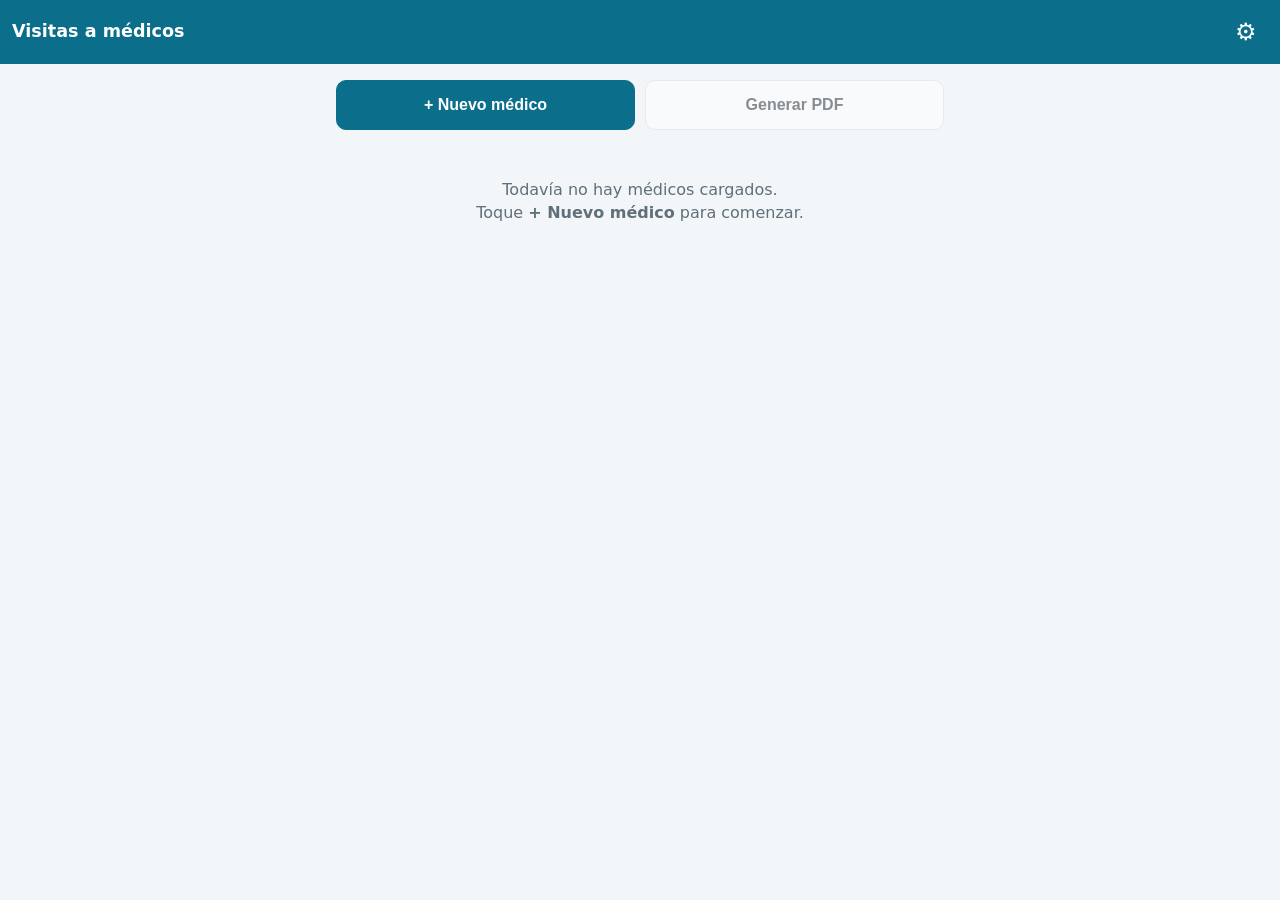
==== visitas-alveon/index.html @ 12940754 "Agregar aplicación de registro de visitas a médicos (Alveon) Co-Authored-By: Claude Opus 5.5 <norepl" ====
<!doctype html>
<html lang="es">
<head>
  <meta charset="utf-8">
  <meta name="viewport" content="width=device-width, initial-scale=1, viewport-fit=cover">
  <meta name="theme-color" content="#0b6e8a">
  <title>Visitas Alveon</title>
  <link rel="manifest" href="manifest.webmanifest">
  <link rel="icon" href="icon.svg" type="image/svg+xml">
  <link rel="apple-touch-icon" href="icon.svg">
  <link rel="stylesheet" href="styles.css">
</head>
<body>
  <header class="topbar">
    <button id="btn-back" class="icon-btn" aria-label="Volver" hidden>&larr;</button>
    <h1 id="title">Visitas a médicos</h1>
    <button id="btn-settings" class="icon-btn" aria-label="Ajustes">&#9881;</button>
  </header>

  <main id="view"></main>

  <div id="toast" role="status" aria-live="polite"></div>

  <script src="lib/jspdf.umd.min.js"></script>
  <script src="lib/jspdf.plugin.autotable.min.js"></script>
  <script src="app.js"></script>
</body>
</html>
---- visitas-alveon/styles.css ----
:root {
  --brand: #0b6e8a;
  --brand-dark: #08566c;
  --bg: #f3f6f8;
  --card: #ffffff;
  --text: #1c2830;
  --muted: #5f707b;
  --border: #d7e0e5;
  --danger: #b3261e;
  --ok: #1e7d4f;
  --warn: #a15c00;
  --wa: #1fa855;
}
@media (prefers-color-scheme: dark) {
  :root {
    --bg: #11181c;
    --card: #1b252b;
    --text: #e6edf1;
    --muted: #9aabb5;
    --border: #2d3a42;
  }
}
* { box-sizing: border-box; }
html, body { margin: 0; }
body {
  font-family: system-ui, -apple-system, "Segoe UI", Roboto, sans-serif;
  background: var(--bg);
  color: var(--text);
  font-size: 16px;
  line-height: 1.45;
  padding-bottom: env(safe-area-inset-bottom);
}
.topbar {
  position: sticky; top: 0; z-index: 5;
  display: flex; align-items: center; gap: 8px;
  background: var(--brand); color: #fff;
  padding: calc(10px + env(safe-area-inset-top)) 12px 10px;
}
.topbar h1 { flex: 1; font-size: 1.1rem; margin: 0; font-weight: 600; }
.icon-btn {
  background: transparent; border: 0; color: inherit;
  font-size: 1.5rem; width: 44px; height: 44px; border-radius: 8px; cursor: pointer;
}
.icon-btn:active { background: rgba(255,255,255,.15); }
main { max-width: 640px; margin: 0 auto; padding: 16px; }

.card {
  background: var(--card); border: 1px solid var(--border);
  border-radius: 12px; padding: 16px; margin-bottom: 12px;
}
.actions { display: grid; grid-template-columns: 1fr 1fr; gap: 10px; margin-bottom: 16px; }
.btn {
  display: inline-flex; align-items: center; justify-content: center; gap: 6px;
  min-height: 50px; padding: 0 16px; border-radius: 10px;
  border: 1px solid var(--border); background: var(--card); color: var(--text);
  font-size: 1rem; font-weight: 600; cursor: pointer; text-decoration: none; width: 100%;
}
.btn.primary { background: var(--brand); border-color: var(--brand); color: #fff; }
.btn.primary:active { background: var(--brand-dark); }
.btn.wa { background: var(--wa); border-color: var(--wa); color: #fff; }
.btn.danger { color: var(--danger); border-color: var(--danger); background: transparent; }
.btn[disabled] { opacity: .5; }

.search {
  width: 100%; min-height: 48px; padding: 0 14px; font-size: 1rem;
  border: 1px solid var(--border); border-radius: 10px; background: var(--card); color: var(--text);
  margin-bottom: 12px;
}
.doc-item {
  display: flex; align-items: center; gap: 12px; width: 100%; text-align: left;
  background: var(--card); border: 1px solid var(--border); border-radius: 12px;
  padding: 14px; margin-bottom: 10px; color: var(--text); font-size: 1rem; cursor: pointer;
}
.doc-item .info { flex: 1; min-width: 0; }
.doc-item .name { font-weight: 600; }
.doc-item .sub { color: var(--muted); font-size: .9rem; overflow: hidden; text-overflow: ellipsis; white-space: nowrap; }
.pill {
  font-size: .8rem; font-weight: 600; padding: 4px 8px; border-radius: 999px; white-space: nowrap;
  background: rgba(30,125,79,.12); color: var(--ok);
}
.pill.warn { background: rgba(161,92,0,.12); color: var(--warn); }
.pill.late { background: rgba(179,38,30,.12); color: var(--danger); }
.count { text-align: center; min-width: 48px; }
.count b { display: block; font-size: 1.3rem; color: var(--brand); }
.count small { color: var(--muted); font-size: .7rem; }
.empty { text-align: center; color: var(--muted); padding: 32px 8px; }
.summary { display: flex; justify-content: space-between; color: var(--muted); font-size: .9rem; margin: 4px 2px 12px; }

/* Asistente paso a paso */
.progress { height: 6px; background: var(--border); border-radius: 3px; overflow: hidden; margin-bottom: 20px; }
.progress span { display: block; height: 100%; background: var(--brand); transition: width .2s; }
.step-count { color: var(--muted); font-size: .85rem; margin-bottom: 6px; }
.question { font-size: 1.3rem; font-weight: 600; margin: 0 0 6px; }
.hint { color: var(--muted); font-size: .9rem; margin: 0 0 16px; }
.field {
  width: 100%; min-height: 54px; padding: 12px 14px; font-size: 1.1rem;
  border: 2px solid var(--border); border-radius: 10px; background: var(--card); color: var(--text);
  font-family: inherit;
}
.field:focus { outline: none; border-color: var(--brand); }
textarea.field { min-height: 110px; resize: vertical; }
.stepper { display: flex; align-items: center; gap: 12px; }
.stepper button { width: 64px; height: 64px; font-size: 1.8rem; border-radius: 12px; flex: none; }
.stepper input { text-align: center; font-size: 1.6rem; font-weight: 700; }
.chips { display: flex; flex-wrap: wrap; gap: 8px; margin-top: 12px; }
.chip {
  border: 1px solid var(--border); background: var(--card); color: var(--text);
  border-radius: 999px; padding: 8px 14px; font-size: .95rem; cursor: pointer;
}
.wizard-nav { display: grid; grid-template-columns: 1fr 2fr; gap: 10px; margin-top: 24px; }
.error { color: var(--danger); font-size: .9rem; min-height: 1.3em; margin-top: 6px; }

.label { color: var(--muted); font-size: .8rem; text-transform: uppercase; letter-spacing: .03em; }
.value { margin: 2px 0 12px; }
.grid2 { display: grid; grid-template-columns: 1fr 1fr; gap: 10px; }
.visit { border-top: 1px solid var(--border); padding: 10px 0; }
.visit:first-child { border-top: 0; }
.visit .meta { display: flex; justify-content: space-between; font-weight: 600; }
.visit p { margin: 4px 0 0; color: var(--muted); font-size: .92rem; }
.form-row { margin-bottom: 14px; }
.form-row label { display: block; font-weight: 600; margin-bottom: 6px; }
h2 { font-size: 1.05rem; margin: 0 0 12px; }

#toast {
  position: fixed; left: 50%; bottom: calc(24px + env(safe-area-inset-bottom));
  transform: translateX(-50%) translateY(120px);
  background: #1c2830; color: #fff; padding: 12px 18px; border-radius: 10px;
  transition: transform .25s; max-width: calc(100% - 32px); z-index: 20;
}
#toast.show { transform: translateX(-50%) translateY(0); }
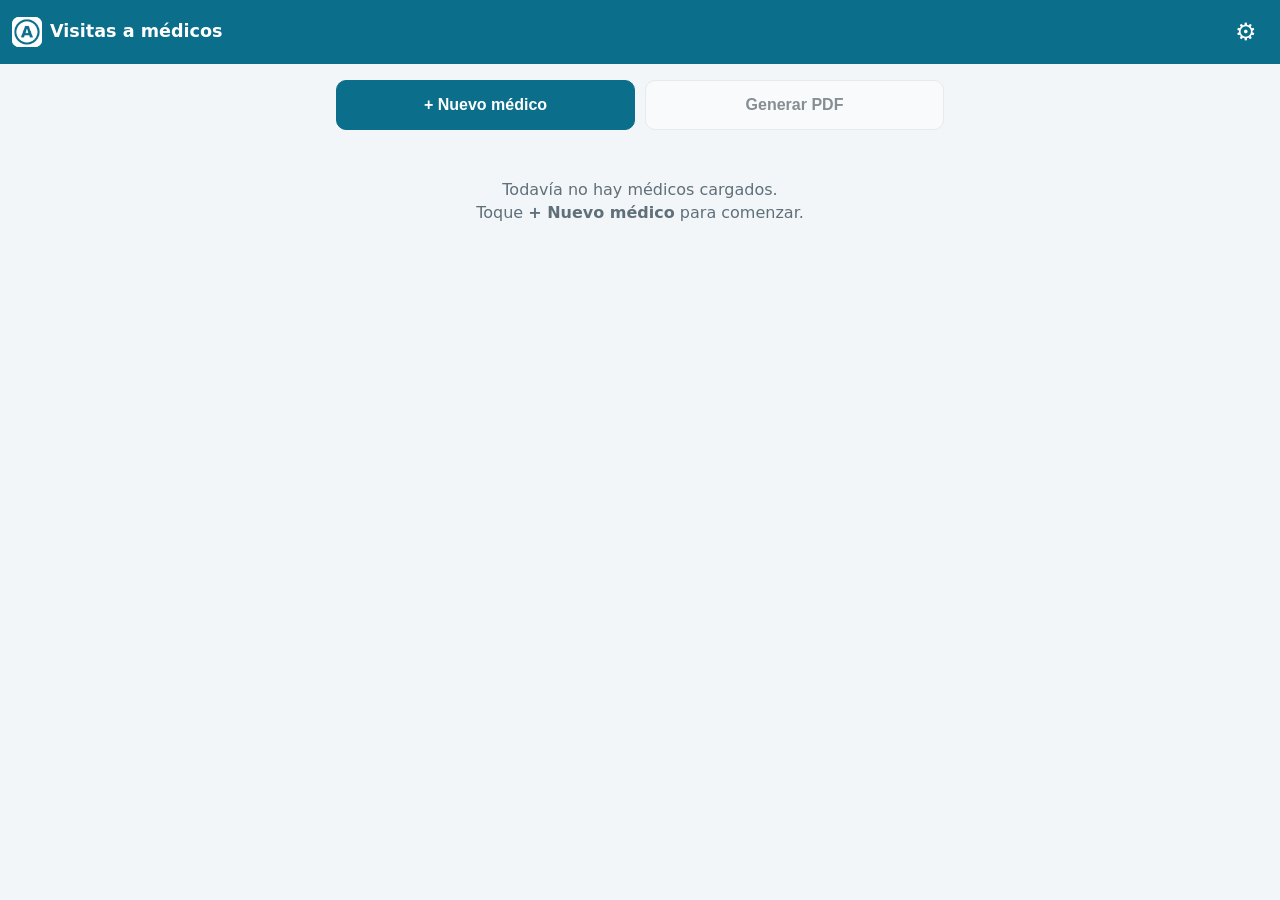
==== commit 24270ece: "Visitas Alveon v2: próxima visita, ciudad y provincia, filtros del PDF, sincronización con Google Dr" ====
--- a/visitas-alveon/index.html
+++ b/visitas-alveon/index.html
@@ -4,16 +4,20 @@
   <meta charset="utf-8">
   <meta name="viewport" content="width=device-width, initial-scale=1, viewport-fit=cover">
   <meta name="theme-color" content="#0b6e8a">
+  <meta name="apple-mobile-web-app-capable" content="yes">
+  <meta name="apple-mobile-web-app-title" content="Visitas Alveon">
   <title>Visitas Alveon</title>
   <link rel="manifest" href="manifest.webmanifest">
-  <link rel="icon" href="icon.svg" type="image/svg+xml">
-  <link rel="apple-touch-icon" href="icon.svg">
+  <link rel="icon" href="icons/icon-192.png" type="image/png">
+  <link rel="apple-touch-icon" href="icons/apple-touch-icon.png">
   <link rel="stylesheet" href="styles.css">
 </head>
 <body>
   <header class="topbar">
     <button id="btn-back" class="icon-btn" aria-label="Volver" hidden>&larr;</button>
+    <img src="icons/icon-192.png" alt="" class="topbar-logo">
     <h1 id="title">Visitas a médicos</h1>
+    <button id="btn-sync" class="icon-btn" aria-label="Sincronizar con Google Drive" hidden>&#9729;</button>
     <button id="btn-settings" class="icon-btn" aria-label="Ajustes">&#9881;</button>
   </header>
 
@@ -23,6 +27,8 @@
 
   <script src="lib/jspdf.umd.min.js"></script>
   <script src="lib/jspdf.plugin.autotable.min.js"></script>
+  <script src="config.js"></script>
+  <script src="drive.js"></script>
   <script src="app.js"></script>
 </body>
 </html>
--- a/visitas-alveon/styles.css
+++ b/visitas-alveon/styles.css
@@ -128,3 +128,21 @@
   transition: transform .25s; max-width: calc(100% - 32px); z-index: 20;
 }
 #toast.show { transform: translateX(-50%) translateY(0); }
+
+/* Agregados v2 */
+.topbar-logo { width: 30px; height: 30px; border-radius: 7px; background: #fff; object-fit: contain; }
+#btn-back:not([hidden]) + .topbar-logo { display: none; }
+#btn-sync[data-estado="pendiente"] { color: #ffd166; }
+#btn-sync[data-estado="inactivo"] { opacity: .6; }
+#btn-sync.girando { animation: pulso 1s infinite; }
+@keyframes pulso { 50% { opacity: .3; } }
+.segmented { display: flex; background: var(--border); border-radius: 10px; padding: 3px; gap: 3px; margin-bottom: 12px; }
+.segmented button {
+  flex: 1; min-height: 40px; border: 0; border-radius: 8px; background: transparent;
+  color: var(--text); font-size: .9rem; font-weight: 600; cursor: pointer;
+}
+.segmented button.on { background: var(--card); color: var(--brand); box-shadow: 0 1px 2px rgba(0,0,0,.12); }
+.row-between { display: flex; justify-content: space-between; align-items: center; gap: 8px; }
+.banner { display: flex; align-items: center; gap: 12px; }
+.banner .btn { width: auto; flex: none; }
+select.field { appearance: auto; }
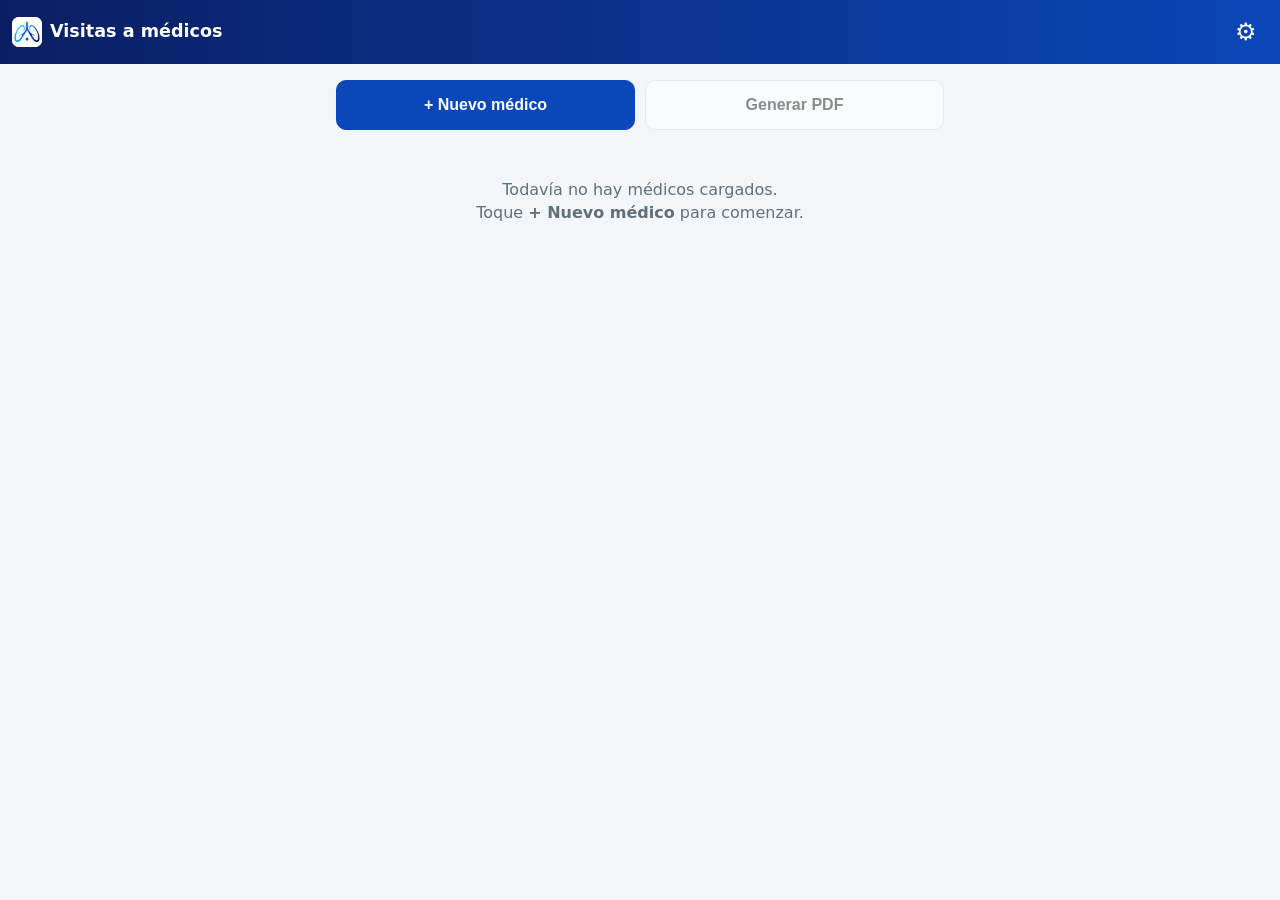
==== commit 7f9a14b1: "Incorporar logo de Alveon: íconos de la aplicación, encabezado del PDF y colores de marca Co-Authore" ====
--- a/visitas-alveon/index.html
+++ b/visitas-alveon/index.html
@@ -3,7 +3,7 @@
 <head>
   <meta charset="utf-8">
   <meta name="viewport" content="width=device-width, initial-scale=1, viewport-fit=cover">
-  <meta name="theme-color" content="#0b6e8a">
+  <meta name="theme-color" content="#0a1f63">
   <meta name="apple-mobile-web-app-capable" content="yes">
   <meta name="apple-mobile-web-app-title" content="Visitas Alveon">
   <title>Visitas Alveon</title>
--- a/visitas-alveon/styles.css
+++ b/visitas-alveon/styles.css
@@ -1,6 +1,6 @@
 :root {
-  --brand: #0b6e8a;
-  --brand-dark: #08566c;
+  --brand: #0a47b8;
+  --brand-dark: #0a1f63;
   --bg: #f3f6f8;
   --card: #ffffff;
   --text: #1c2830;
@@ -31,6 +31,7 @@
   padding-bottom: env(safe-area-inset-bottom);
 }
 .topbar {
+  background: linear-gradient(90deg, #0a1f63, #0a47b8) !important;
   position: sticky; top: 0; z-index: 5;
   display: flex; align-items: center; gap: 8px;
   background: var(--brand); color: #fff;
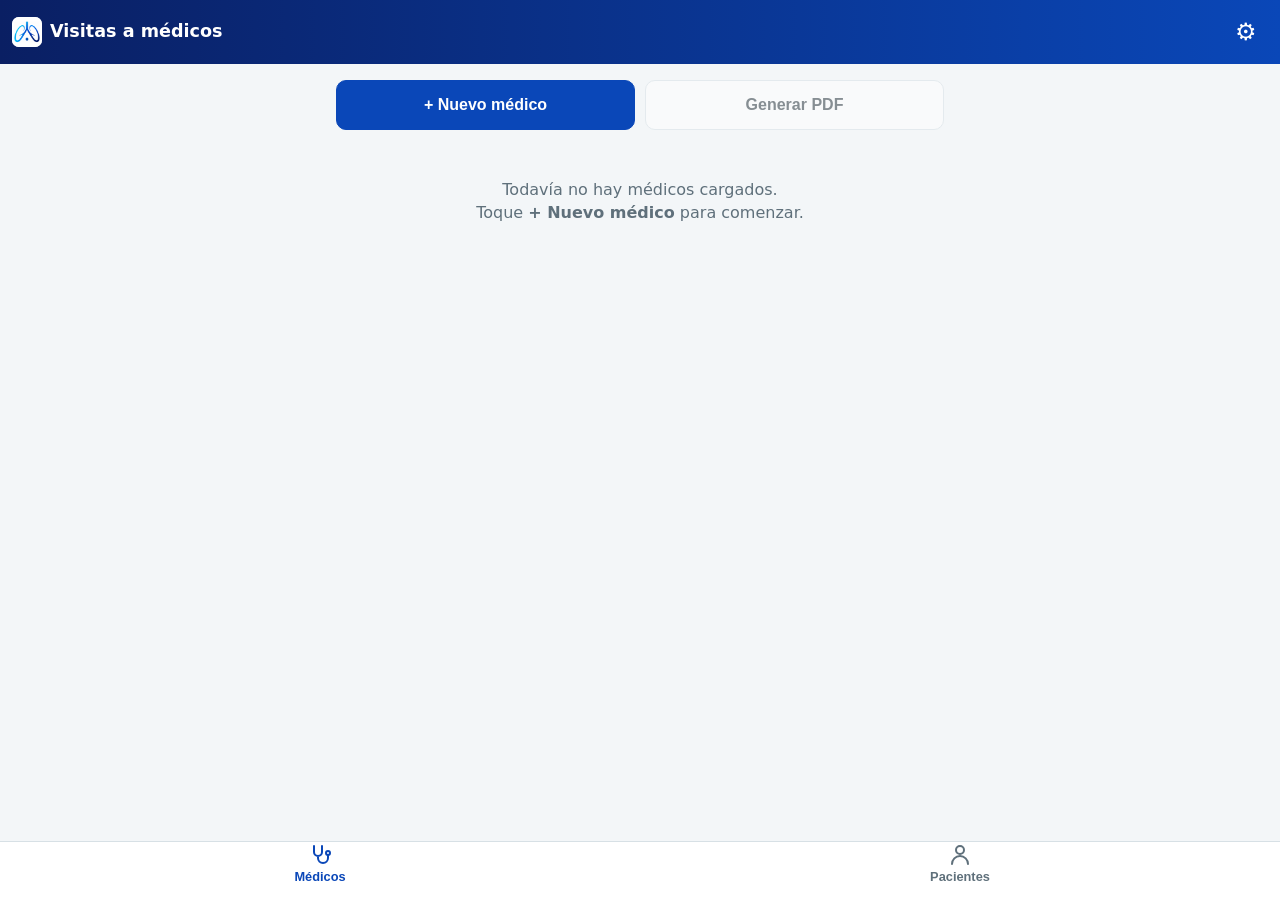
==== commit 08544089: "Agregar sección de pacientes: alquiler y venta de concentradores y CPAP, adherencia, mantenimiento, " ====
--- a/visitas-alveon/index.html
+++ b/visitas-alveon/index.html
@@ -5,8 +5,8 @@
   <meta name="viewport" content="width=device-width, initial-scale=1, viewport-fit=cover">
   <meta name="theme-color" content="#0a1f63">
   <meta name="apple-mobile-web-app-capable" content="yes">
-  <meta name="apple-mobile-web-app-title" content="Visitas Alveon">
-  <title>Visitas Alveon</title>
+  <meta name="apple-mobile-web-app-title" content="Alveon">
+  <title>Alveon – Médicos y pacientes</title>
   <link rel="manifest" href="manifest.webmanifest">
   <link rel="icon" href="icons/icon-192.png" type="image/png">
   <link rel="apple-touch-icon" href="icons/apple-touch-icon.png">
@@ -23,6 +23,17 @@
 
   <main id="view"></main>
 
+  <nav id="bottom-nav" aria-label="Secciones">
+    <button data-sec="medicos">
+      <svg viewBox="0 0 24 24" aria-hidden="true"><path d="M6 3v6a4 4 0 0 0 8 0V3M10 13v2a5 5 0 0 0 10 0v-3" fill="none" stroke="currentColor" stroke-width="2" stroke-linecap="round"/><circle cx="20" cy="10" r="2" fill="none" stroke="currentColor" stroke-width="2"/></svg>
+      Médicos
+    </button>
+    <button data-sec="pacientes">
+      <svg viewBox="0 0 24 24" aria-hidden="true"><circle cx="12" cy="7" r="4" fill="none" stroke="currentColor" stroke-width="2"/><path d="M4 21a8 8 0 0 1 16 0" fill="none" stroke="currentColor" stroke-width="2" stroke-linecap="round"/></svg>
+      Pacientes
+    </button>
+  </nav>
+
   <div id="toast" role="status" aria-live="polite"></div>
 
   <script src="lib/jspdf.umd.min.js"></script>
@@ -30,5 +41,7 @@
   <script src="config.js"></script>
   <script src="drive.js"></script>
   <script src="app.js"></script>
+  <script src="pacientes.js"></script>
+  <script src="main.js"></script>
 </body>
 </html>
--- a/visitas-alveon/styles.css
+++ b/visitas-alveon/styles.css
@@ -147,3 +147,44 @@
 .banner { display: flex; align-items: center; gap: 12px; }
 .banner .btn { width: auto; flex: none; }
 select.field { appearance: auto; }
+
+/* Agregados v3: pacientes y navegación */
+#bottom-nav {
+  position: fixed; left: 0; right: 0; bottom: 0; z-index: 6;
+  display: grid; grid-template-columns: 1fr 1fr;
+  background: var(--card); border-top: 1px solid var(--border);
+  padding-bottom: env(safe-area-inset-bottom);
+}
+#bottom-nav[hidden] { display: none; }
+#bottom-nav button {
+  display: flex; flex-direction: column; align-items: center; gap: 2px;
+  min-height: 58px; border: 0; background: transparent; color: var(--muted);
+  font-size: .8rem; font-weight: 600; cursor: pointer;
+}
+#bottom-nav button svg { width: 24px; height: 24px; }
+#bottom-nav button.on { color: var(--brand); }
+body.con-nav main { padding-bottom: calc(80px + env(safe-area-inset-bottom)); }
+body.con-nav #toast { bottom: calc(84px + env(safe-area-inset-bottom)); }
+.pills { display: flex; flex-wrap: wrap; gap: 6px; margin-top: 6px; }
+.pill.neutral { background: rgba(95,112,123,.14); color: var(--muted); }
+.chip.on { background: var(--brand); border-color: var(--brand); color: #fff; }
+.choice { display: flex; flex-wrap: wrap; gap: 8px; }
+.choice button {
+  flex: 1 1 auto; min-height: 48px; padding: 8px 14px; border-radius: 10px;
+  border: 2px solid var(--border); background: var(--card); color: var(--text);
+  font-size: 1rem; font-weight: 600; cursor: pointer;
+}
+.choice button.on { border-color: var(--brand); background: rgba(10,71,184,.1); color: var(--brand); }
+.adh-box { display: flex; flex-direction: column; gap: 2px; padding: 12px 14px; border-radius: 10px; }
+.adh-box b { font-size: 1.15rem; }
+.adh-box small { color: var(--muted); }
+.adh-bg-ok { background: rgba(30,125,79,.12); } .adh-bg-ok b { color: var(--ok); }
+.adh-bg-warn { background: rgba(161,92,0,.12); } .adh-bg-warn b { color: var(--warn); }
+.adh-bg-late { background: rgba(179,38,30,.12); } .adh-bg-late b { color: var(--danger); }
+.adh-bg-sd { background: rgba(95,112,123,.12); } .adh-bg-sd b { color: var(--muted); }
+.count b.adh-ok { color: var(--ok); } .count b.adh-warn { color: var(--warn); }
+.count b.adh-late { color: var(--danger); } .count b.adh-sd { color: var(--muted); }
+.avisos { display: flex; flex-wrap: wrap; gap: 6px; padding: 12px; }
+.check { display: flex; align-items: center; gap: 10px; font-weight: 600; margin: 4px 0 8px; }
+.check input { width: 22px; height: 22px; }
+.visit .meta span { overflow-wrap: anywhere; }
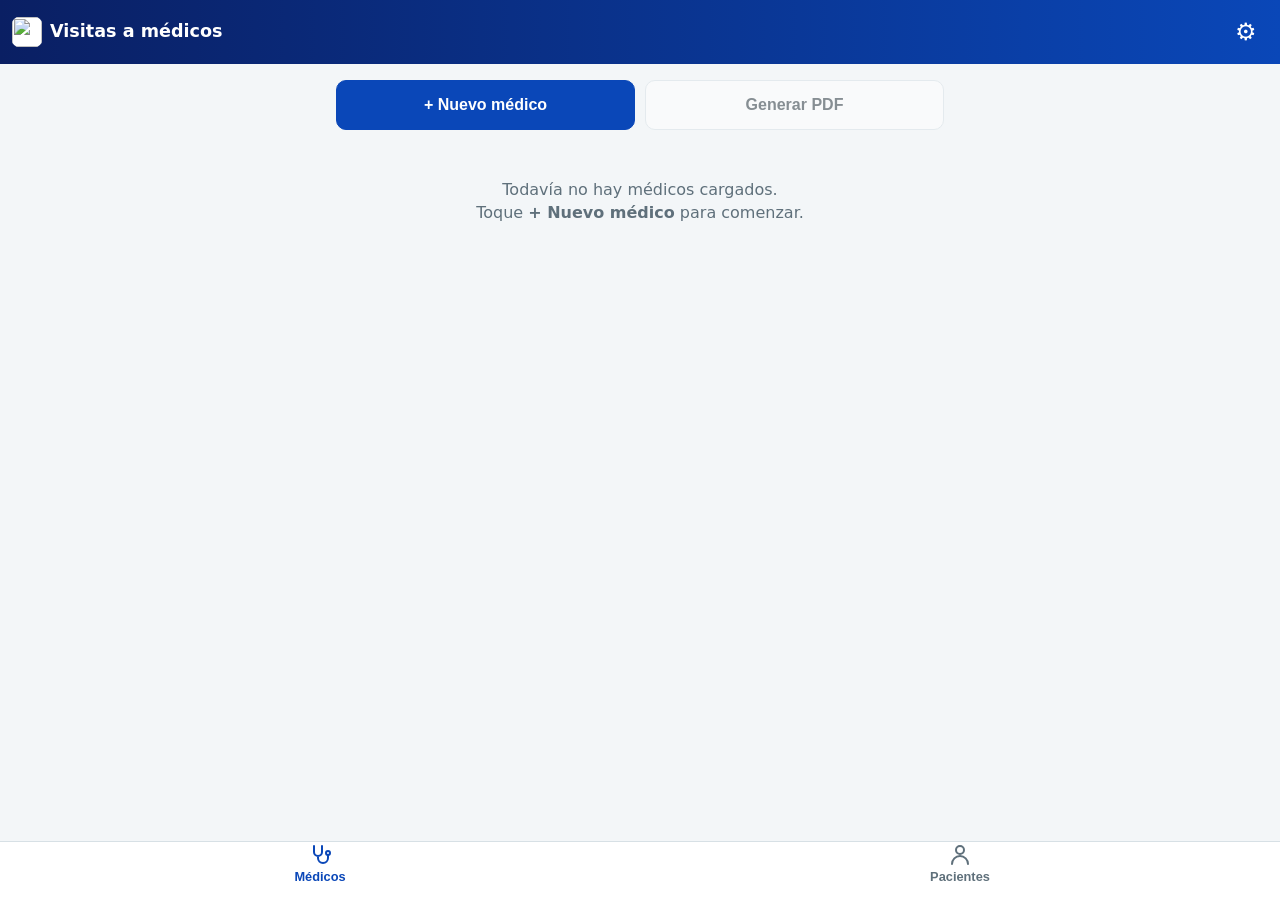
==== commit 97015faf: "Versión 2.3.0: número de versión visible en Ajustes e historial de versiones Co-Authored-By: Claude " ====
--- a/visitas-alveon/index.html
+++ b/visitas-alveon/index.html
@@ -38,6 +38,7 @@
 
   <script src="lib/jspdf.umd.min.js"></script>
   <script src="lib/jspdf.plugin.autotable.min.js"></script>
+  <script src="version.js"></script>
   <script src="config.js"></script>
   <script src="drive.js"></script>
   <script src="app.js"></script>
--- a/visitas-alveon/styles.css
+++ b/visitas-alveon/styles.css
@@ -124,11 +124,17 @@
 
 #toast {
   position: fixed; left: 50%; bottom: calc(24px + env(safe-area-inset-bottom));
-  transform: translateX(-50%) translateY(120px);
+  transform: translateX(-50%) translateY(16px);
   background: #1c2830; color: #fff; padding: 12px 18px; border-radius: 10px;
-  transition: transform .25s; max-width: calc(100% - 32px); z-index: 20;
-}
-#toast.show { transform: translateX(-50%) translateY(0); }
+  max-width: calc(100% - 32px); z-index: 20; text-align: center;
+  /* Oculto por completo cuando no se muestra (no depende de la altura de la barra inferior). */
+  opacity: 0; visibility: hidden; pointer-events: none;
+  transition: opacity .25s, transform .25s, visibility 0s linear .25s;
+}
+#toast.show {
+  opacity: 1; visibility: visible; transform: translateX(-50%) translateY(0);
+  transition: opacity .25s, transform .25s, visibility 0s;
+}
 
 /* Agregados v2 */
 .topbar-logo { width: 30px; height: 30px; border-radius: 7px; background: #fff; object-fit: contain; }
@@ -188,3 +194,23 @@
 .check { display: flex; align-items: center; gap: 10px; font-weight: 600; margin: 4px 0 8px; }
 .check input { width: 22px; height: 22px; }
 .visit .meta span { overflow-wrap: anywhere; }
+.pill.info { background: rgba(10,71,184,.12); color: var(--brand); }
+.choice.multi button { flex: 1 1 calc(25% - 8px); min-width: 64px; }
+.pills { min-width: 0; } .pills .pill { max-width: 100%; overflow: hidden; text-overflow: ellipsis; }
+.sync-estado { margin: 0 0 12px; padding: 10px 12px; border-radius: 8px; background: rgba(10,71,184,.08); color: var(--brand); font-size: .92rem; }
+.sync-estado.error { background: rgba(179,38,30,.1); color: var(--danger); }
+.sync-estado.vacio { display: none; }
+.modal-capa { position: fixed; inset: 0; z-index: 30; background: rgba(0,0,0,.45); display: flex; align-items: flex-end; justify-content: center; }
+.modal { background: var(--card); color: var(--text); width: 100%; max-width: 640px; max-height: 88vh; overflow-y: auto;
+  border-radius: 16px 16px 0 0; padding: 20px 16px calc(16px + env(safe-area-inset-bottom)); }
+@media (min-width: 700px) { .modal-capa { align-items: center; } .modal { border-radius: 16px; } }
+.conflicto { border-top: 1px solid var(--border); padding: 12px 0; }
+.conflicto-titulo { font-weight: 700; margin-bottom: 8px; }
+.opcion { display: flex; flex-direction: column; align-items: flex-start; gap: 2px; width: 100%; text-align: left;
+  border: 2px solid var(--border); border-radius: 10px; background: var(--card); color: var(--text);
+  padding: 10px 12px; margin-bottom: 8px; font-size: 1rem; cursor: pointer; }
+.opcion small { color: var(--muted); font-size: .8rem; }
+.opcion.on { border-color: var(--brand); background: rgba(10,71,184,.08); }
+.opcion.on small::after { content: '  ✓ se conservará'; color: var(--brand); font-weight: 700; }
+.novedades summary { cursor: pointer; font-weight: 600; color: var(--brand); min-height: 40px; display: flex; align-items: center; }
+.novedades ul { margin: 6px 0 0; padding-left: 20px; color: var(--muted); font-size: .92rem; }
